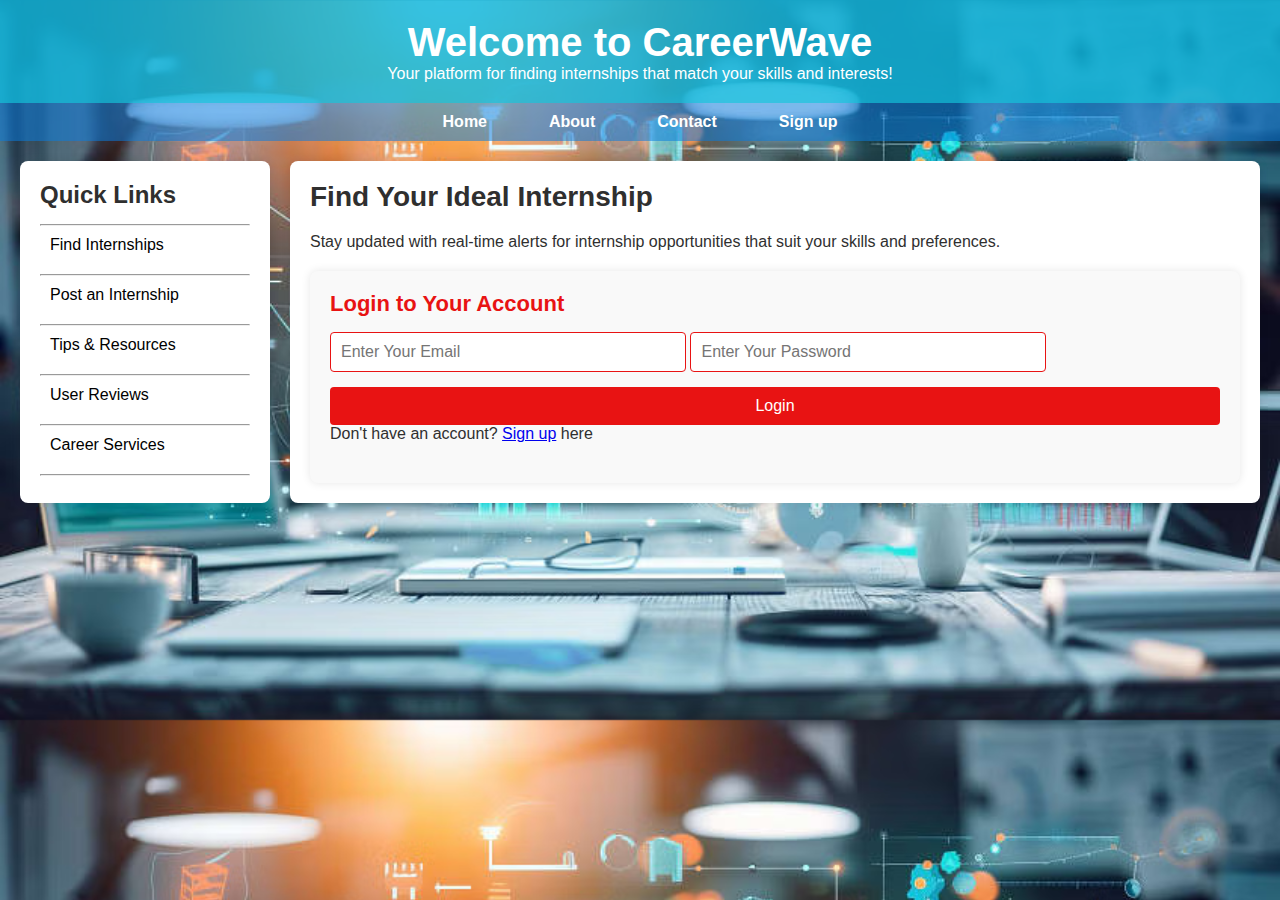
==== index.html @ 988502b6 "html and css are some changed" ====
<!DOCTYPE html>
<html lang="en">
<head>
    <meta charset="UTF-8">
    <meta name="viewport" content="width=device-width, initial-scale=1.0">
    <title>CareerWave</title>
    <link rel="stylesheet" href="css/frontpage.css">
</head>
    <body style="background-image:url(images/job3.avif);">
        
        <div class="header">
            <h1>Welcome to CareerWave</h1>
            <p>Your platform for finding internships that match your skills and interests!</p>
        </div>
    
        <div class="navbar">
            <ul>
                <li><a href="#">Home</a></li>
                <li><a href="about.html">About</a></li>
                <li><a href="contact.html">Contact</a></li>
                <li><a href="signup.html">Sign up</a></li>
            </ul>
        </div>
    
        <div class="main-content">
            <div class="sidebar">
                <h2>Quick Links</h2><hr>
                <a href="internship.html">Find Internships</a><hr>
                <a href="post internship.html">Post an Internship</a><hr>
                <a href="tips and resources.html">Tips & Resources</a><hr>
                <a href="user reviews.html">User Reviews</a><hr>
                <a href="career services.html">Career Services</a><hr>
            </div>
    
            <div class="content">
                <h2>Find Your Ideal Internship</h2>
                <p>Stay updated with real-time alerts for internship opportunities that suit your skills and preferences.</p>
                <div class="form">
                    <h3>Login to Your Account</h3>
                    <input type="email" name="email" placeholder="Enter Your Email" required>
                    <input type="password" name="password" placeholder="Enter Your Password" required>
                    <button type="submit">Login</button>
                    <p>Don't have an account? <a href="#">Sign up</a> here</p>
                </div>
            </div>
        </div>
        
    </body>
</html>
---- css/frontpage.css ----
* {
            margin: 0;
            padding: 0;
            box-sizing: border-box;
        }

        body {
            font-family: 'Arial', sans-serif;
            background-image: url('../images/job2.jpg');
            background-color: #0a133bea;
            color: #2f2f2f;
            background-size: cover;
        }

        .header {
            background: #11b7ddd7;
            padding: 20px;
            text-align: center;
            color: rgb(255, 255, 255);
        }

        .header h1 {
            margin: 0;
            font-size: 40px;
        }

        .navbar {
            display: flex;
            justify-content: center;
            background: #087ce187;
            padding: 10px 0;
        }

        .navbar ul {
            list-style: none;
            display: flex;
            gap: 30px;
        }

        .navbar ul li {
            margin: 0;
        }

        .navbar ul li a {
            text-decoration: none;
            color: rgb(255, 255, 255);
            font-weight: bold;
            padding: 8px 16px;
            transition: background 0.3s;
        }

        .navbar ul li a:hover {
            background: #1829c3;
            color: #fff;
        }

        .main-content {
            display: flex;
            margin: 20px;
        }

        .sidebar {
            width: 250px;
            background: #fff;
            padding: 20px;
            border-radius: 8px;
            box-shadow: 0 0 10px rgba(0, 0, 0, 0.1);
        }

        .sidebar h2 {
            margin-bottom: 15px;
        }

        .sidebar a {
            display: block;
            color: black;
            text-decoration: none;
            margin-bottom: 10px;
            padding: 10px;
            border-radius: 4px;
            transition: background 0.3s;
        }

        .sidebar a:hover {
            background: #1829c3;
            color: white;
        }

        .content {
            flex: 1;
            padding: 20px;
            background: #fff;
            border-radius: 8px;
            box-shadow: 0 0 10px rgba(0, 0, 0, 0.1);
            margin-left: 20px;
            width: 60%;
        }

        .content h2 {
            font-size: 28px;
            margin-bottom: 20px;
        }

        .content p {
            margin-bottom: 20px;
        }

        .form {
            background: #f9f9f9;
            padding: 20px;
            border-radius: 8px;
            box-shadow: 0 0 10px rgba(0, 0, 0, 0.1);
        }

        .form h3 {
            margin-bottom: 15px;
            font-size: 22px;
            color: #e81313;
        }

        .form input {
            width: 40%;
            padding: 10px;
            margin-bottom: 15px;
            border: 1px solid #e81313;
            border-radius: 4px;
            font-size: 16px;
        }

        .form button {
            width: 100%;
            padding: 10px;
            background: #e81313;
            border: none;
            border-radius: 4px;
            color: white;
            font-size: 16px;
            cursor: pointer;
            transition: background 0.3s;
        }

        .form button:hover {
            background: #1829c3;
        }

        .footer {
            background-color: #2b79d5;
            color: white;
            text-align: center;
            padding: 20px;
            margin-top: 30px;
        }

        @media screen(max-width: 768px){
            body{
                font-size: 12px;
            }
            h1{
                font-size: 16px;
            }
        }
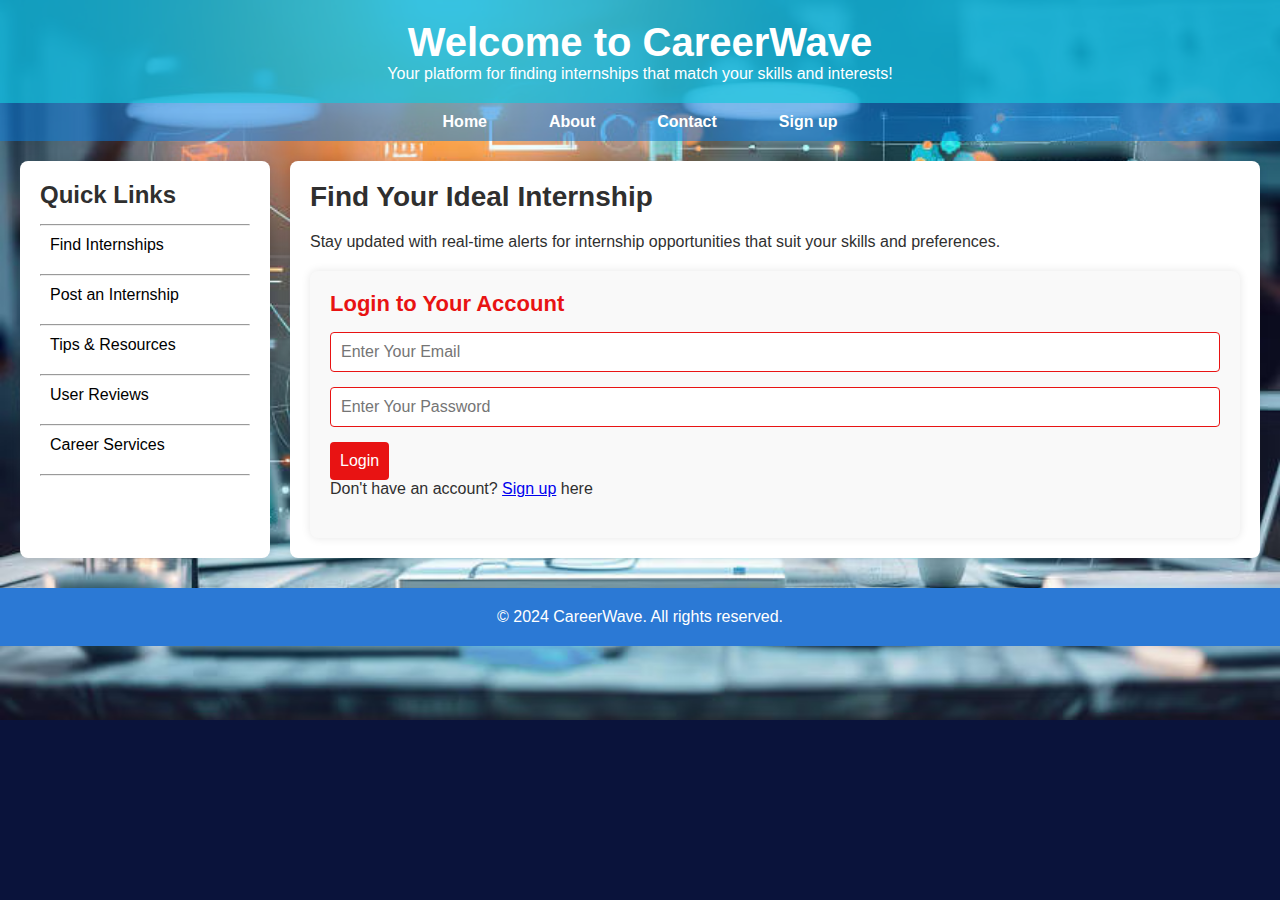
==== commit e0bd8028: "changes added" ====
--- a/index.html
+++ b/index.html
@@ -40,10 +40,15 @@
                     <input type="email" name="email" placeholder="Enter Your Email" required>
                     <input type="password" name="password" placeholder="Enter Your Password" required>
                     <button type="submit">Login</button>
-                    <p>Don't have an account? <a href="#">Sign up</a> here</p>
+                    <p>Don't have an account? <a href="signup.html">Sign up</a> here</p>
                 </div>
             </div>
         </div>
+
+        <div class="footer">
+            <p>&copy; 2024 CareerWave. All rights reserved.</p>
+        </div>
+        
         
     </body>
 </html>--- a/css/frontpage.css
+++ b/css/frontpage.css
@@ -1,162 +1,337 @@
-
-        * {
-            margin: 0;
-            padding: 0;
-            box-sizing: border-box;
-        }
-
-        body {
-            font-family: 'Arial', sans-serif;
-            background-image: url('../images/job2.jpg');
-            background-color: #0a133bea;
-            color: #2f2f2f;
-            background-size: cover;
-        }
-
-        .header {
-            background: #11b7ddd7;
-            padding: 20px;
-            text-align: center;
-            color: rgb(255, 255, 255);
-        }
-
-        .header h1 {
-            margin: 0;
-            font-size: 40px;
-        }
-
-        .navbar {
-            display: flex;
-            justify-content: center;
-            background: #087ce187;
-            padding: 10px 0;
-        }
-
-        .navbar ul {
-            list-style: none;
-            display: flex;
-            gap: 30px;
-        }
-
-        .navbar ul li {
-            margin: 0;
-        }
-
-        .navbar ul li a {
-            text-decoration: none;
-            color: rgb(255, 255, 255);
-            font-weight: bold;
-            padding: 8px 16px;
-            transition: background 0.3s;
-        }
-
-        .navbar ul li a:hover {
-            background: #1829c3;
-            color: #fff;
-        }
-
-        .main-content {
-            display: flex;
-            margin: 20px;
-        }
-
-        .sidebar {
-            width: 250px;
-            background: #fff;
-            padding: 20px;
-            border-radius: 8px;
-            box-shadow: 0 0 10px rgba(0, 0, 0, 0.1);
-        }
-
-        .sidebar h2 {
-            margin-bottom: 15px;
-        }
-
-        .sidebar a {
-            display: block;
-            color: black;
-            text-decoration: none;
-            margin-bottom: 10px;
-            padding: 10px;
-            border-radius: 4px;
-            transition: background 0.3s;
-        }
-
-        .sidebar a:hover {
-            background: #1829c3;
-            color: white;
-        }
-
-        .content {
-            flex: 1;
-            padding: 20px;
-            background: #fff;
-            border-radius: 8px;
-            box-shadow: 0 0 10px rgba(0, 0, 0, 0.1);
-            margin-left: 20px;
-            width: 60%;
-        }
-
-        .content h2 {
-            font-size: 28px;
-            margin-bottom: 20px;
-        }
-
-        .content p {
-            margin-bottom: 20px;
-        }
-
-        .form {
-            background: #f9f9f9;
-            padding: 20px;
-            border-radius: 8px;
-            box-shadow: 0 0 10px rgba(0, 0, 0, 0.1);
-        }
-
-        .form h3 {
-            margin-bottom: 15px;
-            font-size: 22px;
-            color: #e81313;
-        }
-
-        .form input {
-            width: 40%;
-            padding: 10px;
-            margin-bottom: 15px;
-            border: 1px solid #e81313;
-            border-radius: 4px;
-            font-size: 16px;
-        }
-
-        .form button {
-            width: 100%;
-            padding: 10px;
-            background: #e81313;
-            border: none;
-            border-radius: 4px;
-            color: white;
-            font-size: 16px;
-            cursor: pointer;
-            transition: background 0.3s;
-        }
-
-        .form button:hover {
-            background: #1829c3;
-        }
-
-        .footer {
-            background-color: #2b79d5;
-            color: white;
-            text-align: center;
-            padding: 20px;
-            margin-top: 30px;
-        }
-
-        @media screen(max-width: 768px){
-            body{
-                font-size: 12px;
-            }
-            h1{
-                font-size: 16px;
-            }
-        }+* {
+    margin: 0;
+    padding: 0;
+    box-sizing: border-box;
+}
+
+body {
+    font-family: 'Arial', sans-serif;
+    background-image: url('../images/job2.jpg');
+    background-color: #0a133b; /* Fixed typo in background-color value */
+    color: #2f2f2f;
+    background-size: cover;
+    background-repeat: no-repeat; /* Ensures background image does not repeat */
+}
+
+.header {
+    background: rgba(17, 183, 221, 0.84); /* Better readability with RGBA */
+    padding: 20px;
+    text-align: center;
+    color: rgb(255, 255, 255);
+}
+
+.header h1 {
+    margin: 0;
+    font-size: 40px;
+}
+
+.navbar {
+    display: flex;
+    justify-content: center;
+    background: rgba(8, 124, 225, 0.53); /* Better readability with RGBA */
+    padding: 10px 0;
+}
+
+.navbar ul {
+    list-style: none;
+    display: flex;
+    gap: 30px;
+}
+
+.navbar ul li {
+    margin: 0;
+}
+
+.navbar ul li a {
+    text-decoration: none;
+    color: rgb(255, 255, 255);
+    font-weight: bold;
+    padding: 8px 16px;
+    transition: background 0.3s;
+}
+
+.navbar ul li a:hover {
+    background: #1829c3;
+    color: #fff;
+}
+
+.main-content {
+    display: flex;
+    flex-wrap: wrap; /* Adds responsiveness */
+    gap: 20px; /* Adds space between sections */
+    margin: 20px;
+}
+
+.sidebar {
+    width: 250px;
+    background: #fff;
+    padding: 20px;
+    border-radius: 8px;
+    box-shadow: 0 0 10px rgba(0, 0, 0, 0.1);
+}
+
+.sidebar h2 {
+    margin-bottom: 15px;
+}
+
+.sidebar a {
+    display: block;
+    color: black;
+    text-decoration: none;
+    margin-bottom: 10px;
+    padding: 10px;
+    border-radius: 4px;
+    transition: background 0.3s;
+}
+
+.sidebar a:hover {
+    background: #1829c3;
+    color: white;
+}
+
+.content {
+    flex: 1;
+    padding: 20px;
+    background: #fff;
+    border-radius: 8px;
+    box-shadow: 0 0 10px rgba(0, 0, 0, 0.1);
+    width: calc(100% - 290px); /* Adjusts width to avoid overlap with sidebar */
+    max-width: 100%;
+}
+
+.content h2 {
+    font-size: 28px;
+    margin-bottom: 20px;
+}
+
+.content p {
+    margin-bottom: 20px;
+}
+
+.form {
+    background: #f9f9f9;
+    padding: 20px;
+    border-radius: 8px;
+    box-shadow: 0 0 10px rgba(0, 0, 0, 0.1);
+}
+
+.form h3 {
+    margin-bottom: 15px;
+    font-size: 22px;
+    color: #e81313;
+}
+
+.form input {
+    width: 100%; /* Ensures inputs span their container */
+    padding: 10px;
+    margin-bottom: 15px;
+    border: 1px solid #e81313;
+    border-radius: 4px;
+    font-size: 16px;
+}
+
+.form button {
+    padding: 10px;
+    background: #e81313;
+    border: none;
+    border-radius: 4px;
+    color: white;
+    font-size: 16px;
+    cursor: pointer;
+    transition: background 0.3s;
+}
+
+.form button:hover {
+    background: #1829c3;
+}
+
+.footer {
+    background-color: #2b79d5;
+    color: white;
+    text-align: center;
+    padding: 20px;
+    margin-top: 30px;
+}
+
+@media screen and (max-width: 768px) {
+    body {
+        font-size: 12px;
+    }
+    .header h1 {
+        font-size: 20px;
+    }
+    .sidebar {
+        width: 100%;
+    }
+    .content {
+        width: 100%;
+        margin-left: 0;
+    }
+    .main-content {
+        flex-direction: column; /* Stacks content vertically */
+    }
+}
+
+
+/** {
+    margin: 0;
+    padding: 0;
+    box-sizing: border-box;
+}
+
+body {
+    font-family: 'Arial', sans-serif;
+    background-image: url('../images/job2.jpg');
+    background-color: #0a133bea;
+    color: #2f2f2f;
+    background-size: cover;
+}
+
+.header {
+    background: #11b7ddd7;
+    padding: 20px;
+    text-align: center;
+    color: rgb(255, 255, 255);
+}
+
+.header h1 {
+    margin: 0;
+    font-size: 40px;
+}
+
+.navbar {
+    display: flex;
+    justify-content: center;
+    background: #087ce187;
+    padding: 10px 0;
+}
+
+.navbar ul {
+    list-style: none;
+    display: flex;
+    gap: 30px;
+}
+
+.navbar ul li {
+    margin: 0;
+}
+
+.navbar ul li a {
+    text-decoration: none;
+    color: rgb(255, 255, 255);
+    font-weight: bold;
+    padding: 8px 16px;
+    transition: background 0.3s;
+}
+
+.navbar ul li a:hover {
+    background: #1829c3;
+    color: #fff;
+}
+
+.main-content {
+    display: flex;
+    margin: 20px;
+}
+
+.sidebar {
+    width: 250px;
+    background: #fff;
+    padding: 20px;
+    border-radius: 8px;
+    box-shadow: 0 0 10px rgba(0, 0, 0, 0.1);
+}
+
+.sidebar h2 {
+    margin-bottom: 15px;
+}
+
+.sidebar a {
+    display: block;
+    color: black;
+    text-decoration: none;
+    margin-bottom: 10px;
+    padding: 10px;
+    border-radius: 4px;
+    transition: background 0.3s;
+}
+
+.sidebar a:hover {
+    background: #1829c3;
+    color: white;
+}
+
+.content {
+    flex: 1;
+    padding: 20px;
+    background: #fff;
+    border-radius: 8px;
+    box-shadow: 0 0 10px rgba(0, 0, 0, 0.1);
+    margin-left: 20px;
+    width: 60%;
+}
+
+.content h2 {
+    font-size: 28px;
+    margin-bottom: 20px;
+}
+
+.content p {
+    margin-bottom: 20px;
+}
+
+.form {
+    background: #f9f9f9;
+    padding: 20px;
+    border-radius: 8px;
+    box-shadow: 0 0 10px rgba(0, 0, 0, 0.1);
+}
+
+.form h3 {
+    margin-bottom: 15px;
+    font-size: 22px;
+    color: #e81313;
+}
+
+.form input {
+    width: 40%;
+    padding: 10px;
+    margin-bottom: 15px;
+    border: 1px solid #e81313;
+    border-radius: 4px;
+    font-size: 16px;
+}
+
+.form button {
+    width: 10%;
+    padding: 10px;
+    background: #e81313;
+    border: none;
+    border-radius: 4px;
+    color: white;
+    font-size: 16px;
+    cursor: pointer;
+    transition: background 0.3s;
+}
+
+.form button:hover {
+    background: #1829c3;
+}
+
+.footer {
+    background-color: #2b79d5;
+    color: white;
+    text-align: center;
+    padding: 20px;
+    margin-top: 30px;
+}
+
+@media screen(max-width: 768px){
+    body{
+        font-size: 12px;
+    }
+    h1{
+        font-size: 16px;
+    }
+}       
+ */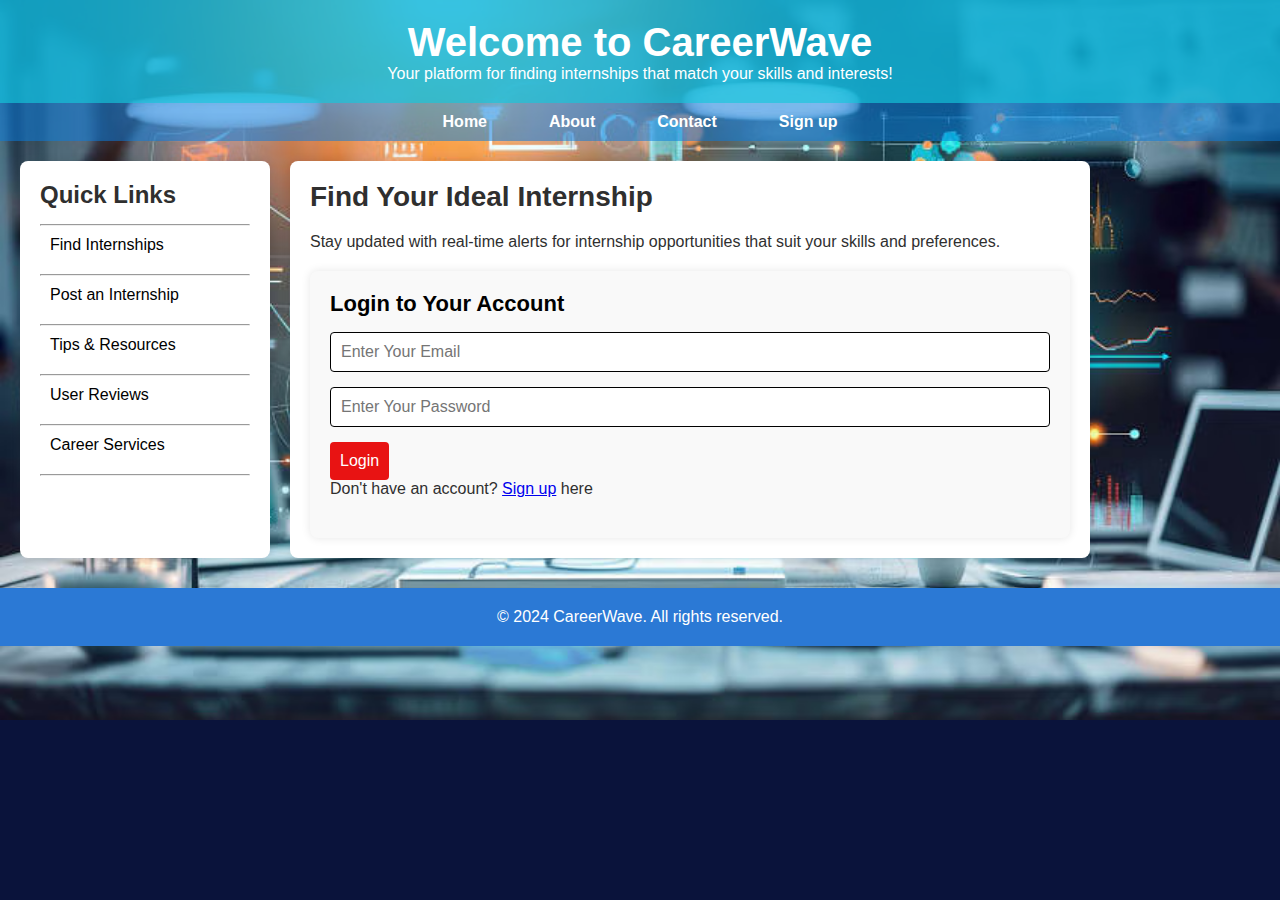
==== commit 64348fb3: "changes added" ====
--- a/index.html
+++ b/index.html
@@ -25,22 +25,24 @@
         <div class="main-content">
             <div class="sidebar">
                 <h2>Quick Links</h2><hr>
-                <a href="internship.html">Find Internships</a><hr>
-                <a href="post internship.html">Post an Internship</a><hr>
+                <a href="#" class="disabled">Find Internships</a><hr>
+                <a href="#">Post an Internship</a><hr>
                 <a href="tips and resources.html">Tips & Resources</a><hr>
                 <a href="user reviews.html">User Reviews</a><hr>
                 <a href="career services.html">Career Services</a><hr>
             </div>
     
-            <div class="content">
+            <div class="content" >
                 <h2>Find Your Ideal Internship</h2>
                 <p>Stay updated with real-time alerts for internship opportunities that suit your skills and preferences.</p>
                 <div class="form">
+                    <form action="php/login.php" method="post">
                     <h3>Login to Your Account</h3>
                     <input type="email" name="email" placeholder="Enter Your Email" required>
                     <input type="password" name="password" placeholder="Enter Your Password" required>
-                    <button type="submit">Login</button>
+                    <button type="submit" name="login">Login</button>
                     <p>Don't have an account? <a href="signup.html">Sign up</a> here</p>
+                    </form>
                 </div>
             </div>
         </div>
@@ -51,4 +53,188 @@
         
         
     </body>
+
+    <style>
+        
+*{
+    margin: 0;
+    padding: 0;
+    box-sizing: border-box;
+}
+
+body {
+    font-family: 'Arial', sans-serif;
+    background-image: url('../images/job2.jpg');
+    background-color: #0a133b; 
+    color: #2f2f2f;
+    background-size: cover;
+    background-repeat: no-repeat; 
+}
+
+.header {
+    background: rgba(17, 183, 221, 0.84); 
+    padding: 20px;
+    text-align: center;
+    color: rgb(255, 255, 255);
+}
+
+.header h1 {
+    margin: 0;
+    font-size: 40px;
+}
+
+.navbar {
+    display: flex;
+    justify-content: center;
+    background: rgba(8, 124, 225, 0.53); 
+    padding: 10px 0;
+}
+
+.navbar ul {
+    list-style: none;
+    display: flex;
+    gap: 30px;
+}
+
+.navbar ul li {
+    margin: 0;
+}
+
+.navbar ul li a {
+    text-decoration: none;
+    color: rgb(255, 255, 255);
+    font-weight: bold;
+    padding: 8px 16px;
+    transition: background 0.3s;
+}
+
+.navbar ul li a:hover {
+    background: #1829c3;
+    color: #fff;
+}
+
+.main-content {
+    display: flex;
+    flex-wrap: wrap; 
+    gap: 20px; 
+    margin: 20px;
+}
+
+.sidebar {
+    width: 250px;
+    background: #fff;
+    padding: 20px;
+    border-radius: 8px;
+    box-shadow: 0 0 10px rgba(0, 0, 0, 0.1);
+}
+
+.sidebar h2 {
+    margin-bottom: 15px;
+}
+
+.sidebar a {
+    display: block;
+    color: black;
+    text-decoration: none;
+    margin-bottom: 10px;
+    padding: 10px;
+    border-radius: 4px;
+    transition: background 0.3s;
+}
+
+.sidebar a:hover {
+    background: #1829c3;
+    color: white;
+}
+
+.content {
+    flex: ;
+    padding: 20px;
+    background: white;
+    border-radius: 8px;
+    box-shadow: 0 0 10px rgba(0, 0, 0, 0.1);
+    width: calc(100% - 290px); 
+    max-width: 800px;
+}
+
+.content h2 {
+    font-size: 28px;
+    margin-bottom: 20px;
+}
+
+.content p {
+    margin-bottom: 20px;
+}
+
+.form {
+    background: #f9f9f9;
+    padding: 20px;
+    border-radius: 8px;
+    box-shadow: 0 0 10px rgba(0, 0, 0, 0.1);
+}
+
+.form h3 {
+    margin-bottom: 15px;
+    font-size: 22px;
+    color: black;
+}
+
+.form input {
+    width: 100%; 
+    padding: 10px;
+    margin-bottom: 15px;
+    border: 1px solid black;
+    border-radius: 4px;
+    font-size: 16px;
+}
+
+.form button {
+    padding: 10px;
+    background: #e81313;
+    border: none;
+    border-radius: 4px;
+    color: white;
+    font-size: 16px;
+    cursor: pointer;
+    transition: background 0.3s;
+}
+
+.form button:hover {
+    background: #1829c3;
+}
+
+.disabled {
+    pointer-events: none;
+    cursor: not-allowed;
+    text-decoration: none;
+}
+
+.footer {
+    background-color: #2b79d5;
+    color: white;
+    text-align: center;
+    padding: 20px;
+    margin-top: 30px;
+}
+
+@media screen and (max-width: 768px) {
+    body {
+        font-size: 12px;
+    }
+    .header h1 {
+        font-size: 20px;
+    }
+    .sidebar {
+        width: 100%;
+    }
+    .content {
+        width: 100%;
+        margin-left: 0;
+    }
+    .main-content {
+        flex-direction: column; 
+    }
+}
+    
+    </style>
 </html>--- a/css/frontpage.css
+++ b/css/frontpage.css
@@ -7,14 +7,14 @@
 body {
     font-family: 'Arial', sans-serif;
     background-image: url('../images/job2.jpg');
-    background-color: #0a133b; /* Fixed typo in background-color value */
+    background-color: #0a133b; 
     color: #2f2f2f;
     background-size: cover;
-    background-repeat: no-repeat; /* Ensures background image does not repeat */
+    background-repeat: no-repeat; 
 }
 
 .header {
-    background: rgba(17, 183, 221, 0.84); /* Better readability with RGBA */
+    background: rgba(17, 183, 221, 0.84); 
     padding: 20px;
     text-align: center;
     color: rgb(255, 255, 255);
@@ -28,7 +28,7 @@
 .navbar {
     display: flex;
     justify-content: center;
-    background: rgba(8, 124, 225, 0.53); /* Better readability with RGBA */
+    background: rgba(8, 124, 225, 0.53); 
     padding: 10px 0;
 }
 
@@ -57,8 +57,8 @@
 
 .main-content {
     display: flex;
-    flex-wrap: wrap; /* Adds responsiveness */
-    gap: 20px; /* Adds space between sections */
+    flex-wrap: wrap; 
+    gap: 20px; 
     margin: 20px;
 }
 
@@ -95,7 +95,7 @@
     background: #fff;
     border-radius: 8px;
     box-shadow: 0 0 10px rgba(0, 0, 0, 0.1);
-    width: calc(100% - 290px); /* Adjusts width to avoid overlap with sidebar */
+    width: calc(100% - 290px); 
     max-width: 100%;
 }
 
@@ -118,14 +118,14 @@
 .form h3 {
     margin-bottom: 15px;
     font-size: 22px;
-    color: #e81313;
+    color: black;
 }
 
 .form input {
-    width: 100%; /* Ensures inputs span their container */
+    width: 100%; 
     padding: 10px;
     margin-bottom: 15px;
-    border: 1px solid #e81313;
+    border: 1px solid black;
     border-radius: 4px;
     font-size: 16px;
 }
@@ -145,6 +145,12 @@
     background: #1829c3;
 }
 
+.disabled {
+    pointer-events: none;
+    cursor: not-allowed;
+    text-decoration: none;
+}
+
 .footer {
     background-color: #2b79d5;
     color: white;
@@ -168,170 +174,167 @@
         margin-left: 0;
     }
     .main-content {
-        flex-direction: column; /* Stacks content vertically */
-    }
-}
-
-
-/** {
-    margin: 0;
-    padding: 0;
-    box-sizing: border-box;
-}
-
-body {
-    font-family: 'Arial', sans-serif;
-    background-image: url('../images/job2.jpg');
-    background-color: #0a133bea;
-    color: #2f2f2f;
-    background-size: cover;
-}
-
-.header {
-    background: #11b7ddd7;
-    padding: 20px;
-    text-align: center;
-    color: rgb(255, 255, 255);
-}
-
-.header h1 {
-    margin: 0;
-    font-size: 40px;
-}
-
-.navbar {
-    display: flex;
-    justify-content: center;
-    background: #087ce187;
-    padding: 10px 0;
-}
-
-.navbar ul {
-    list-style: none;
-    display: flex;
-    gap: 30px;
-}
-
-.navbar ul li {
-    margin: 0;
-}
-
-.navbar ul li a {
-    text-decoration: none;
-    color: rgb(255, 255, 255);
-    font-weight: bold;
-    padding: 8px 16px;
-    transition: background 0.3s;
-}
-
-.navbar ul li a:hover {
-    background: #1829c3;
-    color: #fff;
-}
-
-.main-content {
-    display: flex;
-    margin: 20px;
-}
-
-.sidebar {
-    width: 250px;
-    background: #fff;
-    padding: 20px;
-    border-radius: 8px;
-    box-shadow: 0 0 10px rgba(0, 0, 0, 0.1);
-}
-
-.sidebar h2 {
-    margin-bottom: 15px;
-}
-
-.sidebar a {
-    display: block;
-    color: black;
-    text-decoration: none;
-    margin-bottom: 10px;
-    padding: 10px;
-    border-radius: 4px;
-    transition: background 0.3s;
-}
-
-.sidebar a:hover {
-    background: #1829c3;
-    color: white;
-}
-
-.content {
-    flex: 1;
-    padding: 20px;
-    background: #fff;
-    border-radius: 8px;
-    box-shadow: 0 0 10px rgba(0, 0, 0, 0.1);
-    margin-left: 20px;
-    width: 60%;
-}
-
-.content h2 {
-    font-size: 28px;
-    margin-bottom: 20px;
-}
-
-.content p {
-    margin-bottom: 20px;
-}
-
-.form {
-    background: #f9f9f9;
-    padding: 20px;
-    border-radius: 8px;
-    box-shadow: 0 0 10px rgba(0, 0, 0, 0.1);
-}
-
-.form h3 {
-    margin-bottom: 15px;
-    font-size: 22px;
-    color: #e81313;
-}
-
-.form input {
-    width: 40%;
-    padding: 10px;
-    margin-bottom: 15px;
-    border: 1px solid #e81313;
-    border-radius: 4px;
-    font-size: 16px;
-}
-
-.form button {
-    width: 10%;
-    padding: 10px;
-    background: #e81313;
-    border: none;
-    border-radius: 4px;
-    color: white;
-    font-size: 16px;
-    cursor: pointer;
-    transition: background 0.3s;
-}
-
-.form button:hover {
-    background: #1829c3;
-}
-
-.footer {
-    background-color: #2b79d5;
-    color: white;
-    text-align: center;
-    padding: 20px;
-    margin-top: 30px;
-}
-
-@media screen(max-width: 768px){
-    body{
-        font-size: 12px;
-    }
-    h1{
+        flex-direction: column; 
+    }
+}
+
+
+
+   /* * {
+        margin: 0;
+        padding: 0;
+        box-sizing: border-box;
+    }
+    
+    body {
+        font-family: 'Arial', sans-serif;
+        background-image: url('../images/job2.jpg');
+        background-color: rgba(10, 19, 59, 0.92);
+        color: #2f2f2f;
+        background-size: cover;
+        background-repeat: no-repeat;
+        background-position: center;
+    }
+    
+    .header {
+        background: rgba(17, 183, 221, 0.84);
+        padding: 20px;
+        text-align: center;
+        color: #fff;
+    }
+    
+    .header h1 {
+        margin: 0;
+        font-size: 40px;
+    }
+    
+    .navbar {
+        display: flex;
+        justify-content: center;
+        background: rgba(8, 124, 225, 0.53);
+        padding: 10px 0;
+    }
+    
+    .navbar ul {
+        list-style: none;
+        display: flex;
+        gap: 30px;
+    }
+    
+    .navbar ul li {
+        margin: 0;
+    }
+    
+    .navbar ul li a {
+        text-decoration: none;
+        color: #fff;
+        font-weight: bold;
+        padding: 8px 16px;
+        transition: background 0.3s;
+        border-radius: 4px;
+    }
+    
+    .navbar ul li a:hover {
+        background: #1829c3;
+        color: #fff;
+    }
+    
+    .main-content {
+        display: flex;
+        margin: 20px;
+    }
+    
+    .sidebar {
+        width: 250px;
+        background: #fff;
+        padding: 20px;
+        border-radius: 8px;
+        box-shadow: 0 0 10px rgba(0, 0, 0, 0.1);
+    }
+    
+    .sidebar h2 {
+        margin-bottom: 15px;
+    }
+    
+    .sidebar a {
+        display: block;
+        color: #000;
+        text-decoration: none;
+        margin-bottom: 10px;
+        padding: 10px;
+        border-radius: 4px;
+        transition: background 0.3s;
+    }
+    
+    .sidebar a:hover {
+        background: #1829c3;
+        color: #fff;
+    }
+    
+    .content {
+        flex: 1;
+        padding: 20px;
+        background: #fff;
+        border-radius: 8px;
+        box-shadow: 0 0 10px rgba(0, 0, 0, 0.1);
+        margin-left: 20px;
+    }
+    
+    .content h2 {
+        font-size: 28px;
+        margin-bottom: 20px;
+    }
+    
+    .content p {
+        margin-bottom: 20px;
+        line-height: 1.6;
+    }
+    
+    .form {
+        background: #f9f9f9;
+        padding: 20px;
+        border-radius: 8px;
+        box-shadow: 0 0 10px rgba(0, 0, 0, 0.1);
+    }
+    
+    .form h3 {
+        margin-bottom: 15px;
+        font-size: 22px;
+        color: #e81313;
+    }
+    
+    .form input {
+        width: 100%;
+        padding: 10px;
+        margin-bottom: 15px;
+        border: 1px solid #e81313;
+        border-radius: 4px;
         font-size: 16px;
     }
-}       
- */+    
+    .form button {
+        width: auto;
+        padding: 10px 20px;
+        background: #e81313;
+        border: none;
+        border-radius: 4px;
+        color: #fff;
+        font-size: 16px;
+        cursor: pointer;
+        transition: background 0.3s;
+    }
+    
+    .form button:hover {
+        background: #1829c3;
+    }
+    
+    .footer {
+        background-color: #2b79d5;
+        color: #fff;
+        text-align: center;
+        padding: 20px;
+        margin-top: 30px;
+    }
+    */
+    
+        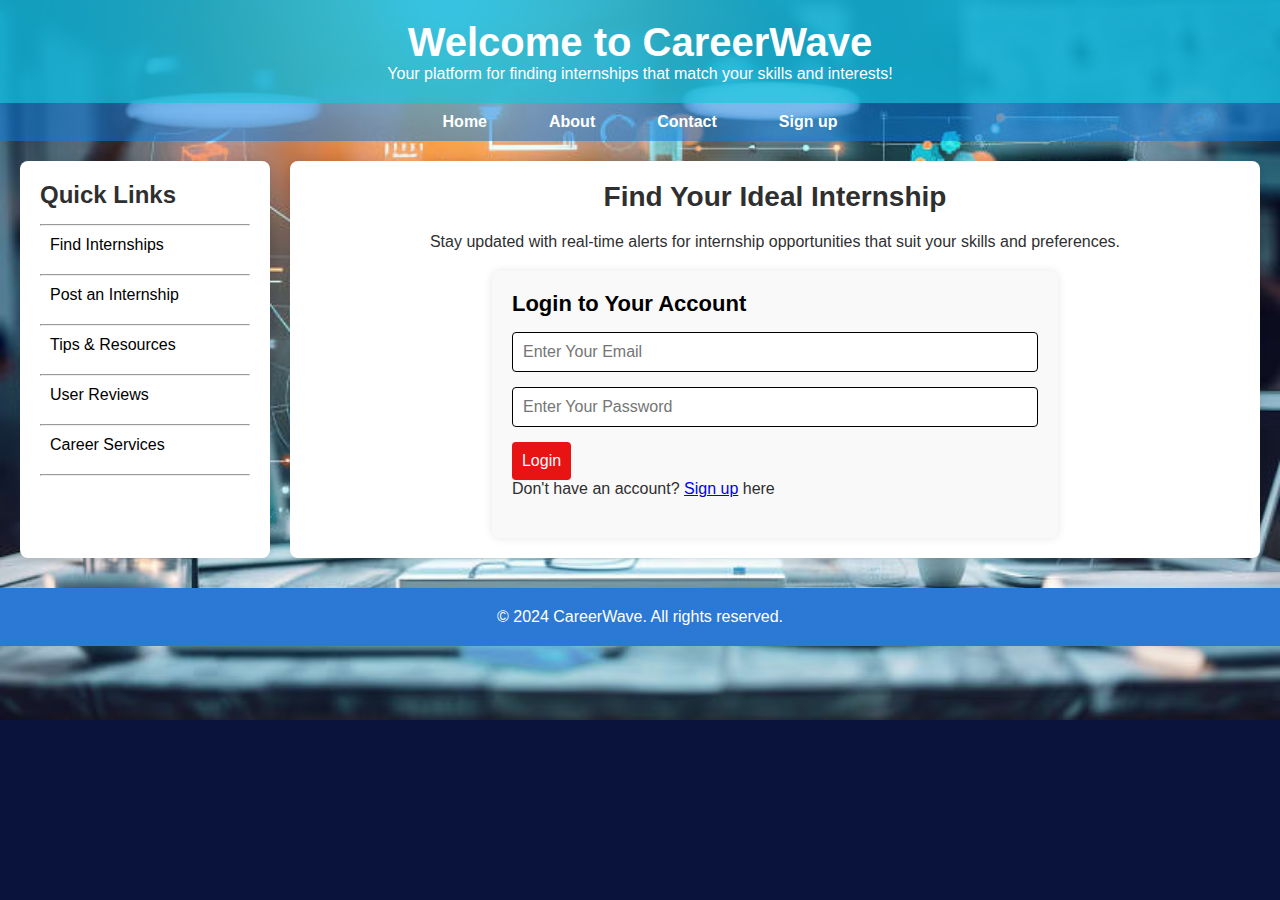
==== commit b19e4413: "some changes added" ====
--- a/index.html
+++ b/index.html
@@ -16,20 +16,20 @@
         <div class="navbar">
             <ul>
                 <li><a href="#">Home</a></li>
-                <li><a href="about.html">About</a></li>
-                <li><a href="contact.html">Contact</a></li>
-                <li><a href="signup.html">Sign up</a></li>
+                <li><a href="about.php">About</a></li>
+                <li><a href="contact.php">Contact</a></li>
+                <li><a href="signup.php">Sign up</a></li>
             </ul>
         </div>
     
         <div class="main-content">
             <div class="sidebar">
                 <h2>Quick Links</h2><hr>
-                <a href="#" class="disabled">Find Internships</a><hr>
+                <a href="#">Find Internships</a><hr>
                 <a href="#">Post an Internship</a><hr>
-                <a href="tips and resources.html">Tips & Resources</a><hr>
-                <a href="user reviews.html">User Reviews</a><hr>
-                <a href="career services.html">Career Services</a><hr>
+                <a href="tips and resources.php">Tips & Resources</a><hr>
+                <a href="user reviews.php">User Reviews</a><hr>
+                <a href="career services.php">Career Services</a><hr>
             </div>
     
             <div class="content" >
@@ -41,7 +41,7 @@
                     <input type="email" name="email" placeholder="Enter Your Email" required>
                     <input type="password" name="password" placeholder="Enter Your Password" required>
                     <button type="submit" name="login">Login</button>
-                    <p>Don't have an account? <a href="signup.html">Sign up</a> here</p>
+                    <p>Don't have an account? <a href="signup.php">Sign up</a> here</p>
                     </form>
                 </div>
             </div>
@@ -148,13 +148,14 @@
 }
 
 .content {
-    flex: ;
+    flex: 1;
     padding: 20px;
     background: white;
+    place-items: center;
     border-radius: 8px;
     box-shadow: 0 0 10px rgba(0, 0, 0, 0.1);
     width: calc(100% - 290px); 
-    max-width: 800px;
+    max-width: 1000px;
 }
 
 .content h2 {
--- a/css/frontpage.css
+++ b/css/frontpage.css
@@ -177,164 +177,3 @@
         flex-direction: column; 
     }
 }
-
-
-
-   /* * {
-        margin: 0;
-        padding: 0;
-        box-sizing: border-box;
-    }
-    
-    body {
-        font-family: 'Arial', sans-serif;
-        background-image: url('../images/job2.jpg');
-        background-color: rgba(10, 19, 59, 0.92);
-        color: #2f2f2f;
-        background-size: cover;
-        background-repeat: no-repeat;
-        background-position: center;
-    }
-    
-    .header {
-        background: rgba(17, 183, 221, 0.84);
-        padding: 20px;
-        text-align: center;
-        color: #fff;
-    }
-    
-    .header h1 {
-        margin: 0;
-        font-size: 40px;
-    }
-    
-    .navbar {
-        display: flex;
-        justify-content: center;
-        background: rgba(8, 124, 225, 0.53);
-        padding: 10px 0;
-    }
-    
-    .navbar ul {
-        list-style: none;
-        display: flex;
-        gap: 30px;
-    }
-    
-    .navbar ul li {
-        margin: 0;
-    }
-    
-    .navbar ul li a {
-        text-decoration: none;
-        color: #fff;
-        font-weight: bold;
-        padding: 8px 16px;
-        transition: background 0.3s;
-        border-radius: 4px;
-    }
-    
-    .navbar ul li a:hover {
-        background: #1829c3;
-        color: #fff;
-    }
-    
-    .main-content {
-        display: flex;
-        margin: 20px;
-    }
-    
-    .sidebar {
-        width: 250px;
-        background: #fff;
-        padding: 20px;
-        border-radius: 8px;
-        box-shadow: 0 0 10px rgba(0, 0, 0, 0.1);
-    }
-    
-    .sidebar h2 {
-        margin-bottom: 15px;
-    }
-    
-    .sidebar a {
-        display: block;
-        color: #000;
-        text-decoration: none;
-        margin-bottom: 10px;
-        padding: 10px;
-        border-radius: 4px;
-        transition: background 0.3s;
-    }
-    
-    .sidebar a:hover {
-        background: #1829c3;
-        color: #fff;
-    }
-    
-    .content {
-        flex: 1;
-        padding: 20px;
-        background: #fff;
-        border-radius: 8px;
-        box-shadow: 0 0 10px rgba(0, 0, 0, 0.1);
-        margin-left: 20px;
-    }
-    
-    .content h2 {
-        font-size: 28px;
-        margin-bottom: 20px;
-    }
-    
-    .content p {
-        margin-bottom: 20px;
-        line-height: 1.6;
-    }
-    
-    .form {
-        background: #f9f9f9;
-        padding: 20px;
-        border-radius: 8px;
-        box-shadow: 0 0 10px rgba(0, 0, 0, 0.1);
-    }
-    
-    .form h3 {
-        margin-bottom: 15px;
-        font-size: 22px;
-        color: #e81313;
-    }
-    
-    .form input {
-        width: 100%;
-        padding: 10px;
-        margin-bottom: 15px;
-        border: 1px solid #e81313;
-        border-radius: 4px;
-        font-size: 16px;
-    }
-    
-    .form button {
-        width: auto;
-        padding: 10px 20px;
-        background: #e81313;
-        border: none;
-        border-radius: 4px;
-        color: #fff;
-        font-size: 16px;
-        cursor: pointer;
-        transition: background 0.3s;
-    }
-    
-    .form button:hover {
-        background: #1829c3;
-    }
-    
-    .footer {
-        background-color: #2b79d5;
-        color: #fff;
-        text-align: center;
-        padding: 20px;
-        margin-top: 30px;
-    }
-    */
-    
-        